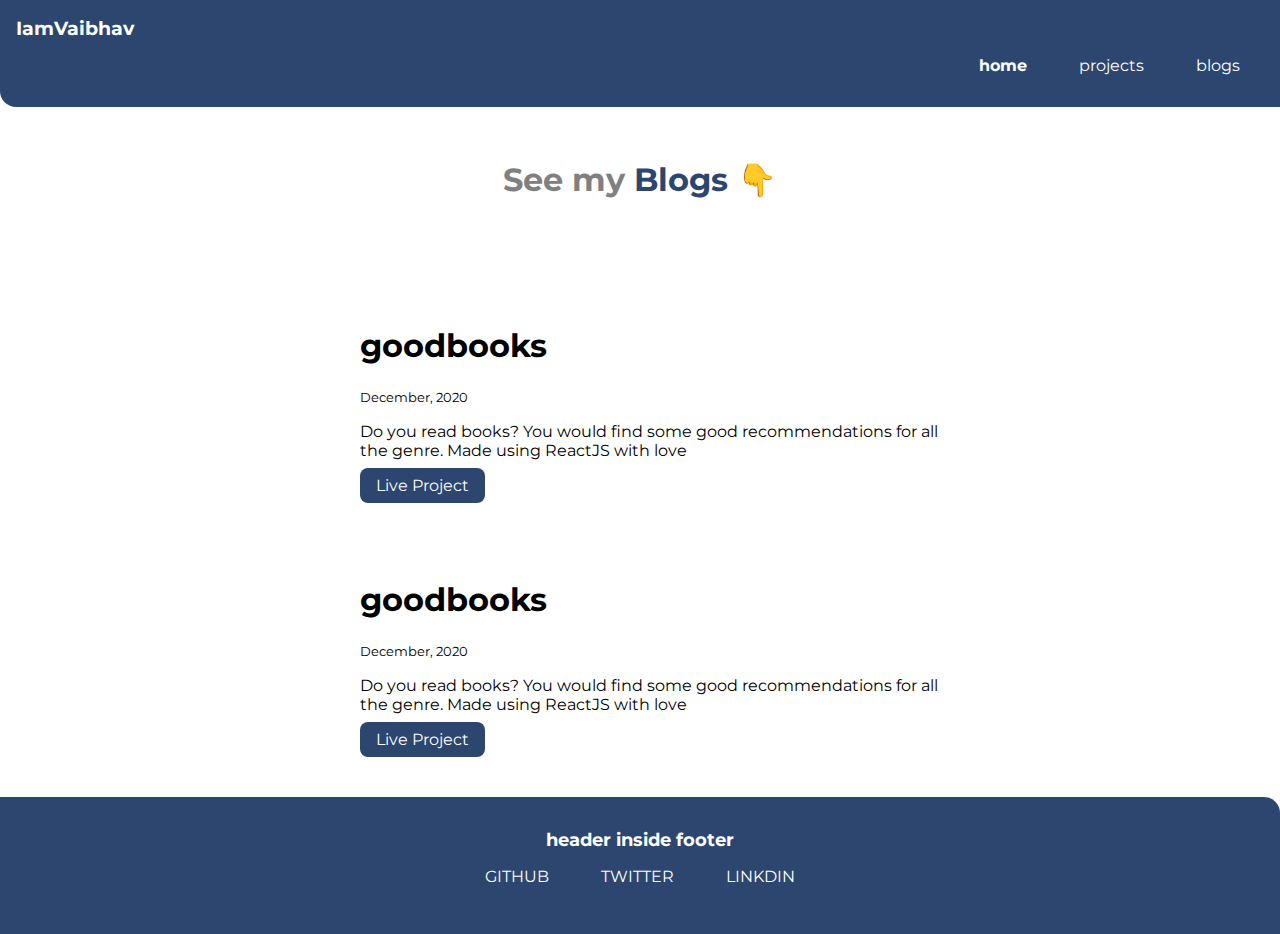
==== blogs.html @ 4c28183a "final commit" ====
<!DOCTYPE html>
<html lang="en">

<head>
    <meta charset="UTF-8" />
    <meta name="viewport" content="width=device-width, initial-scale=1.0" />
    <link rel="stylesheet" href="style.css" />
    <title>blogs | vaibhav</title>
    <link rel="shortcut icon" href="hero.svg" type="image/svg">
</head>

<body>
    <nav class="navigation">
        <div class="nav-brand">IamVaibhav</div>
        <ul class="list-non-bullet nav-pills">
            <li class="list-inline">
                <a class="link link-active" href="/">home</a>
            </li>
            <li class="list-inline">
                <a class="link" href="projects.html">projects</a>
            </li>
            <li class="list-inline">
                <a class="link" href="blogs.html">blogs</a>
            </li>
        </ul>
    </nav>

    <header class="hero">
        <h1 class="hero-heading">
            See my <span class="hero-heading-bold">Blogs 👇</span>
        </h1>
    </header>

    <h2></h2>

    <ul class="list-non-bullet">
        <li>
            <article class="showcase-list container center-container">
                <h1>goodbooks</h1>
                <small>December, 2020</small>
                <p>
                    Do you read books? You would find some good recommendations for all
                    the genre. Made using ReactJS with love
                </p>

                <a class="link link-primary" href="https://hiq3h.csb.app/">Live Project</a>
            </article>
        </li>

        <li>
            <article class="showcase-list container center-container">
                <h1>goodbooks</h1>
                <small>December, 2020</small>
                <p>
                    Do you read books? You would find some good recommendations for all
                    the genre. Made using ReactJS with love
                </p>

                <a class="link link-primary" href="https://hiq3h.csb.app/">Live Project</a>
            </article>
        </li>


    </ul>

    <footer class="footer">
        <div class="footer-header">header inside footer</div>
        <ul class="social-link list-non-bullet">

            <li class="list-inline"><a class="link" href="https://github.com/neogvaibhav">GITHUB</a></li>
            <li class="list-inline"><a class="link" href="https://twitter.com/neogvaibhav">TWITTER</a></li>
            <li class="list-inline"><a class="link" href="www.linkedin.com/in/neogvaibhav">LINKDIN</a></li>

        </ul>
    </footer>
</body>

</html>
---- style.css ----
@import url('https://fonts.googleapis.com/css2?family=Montserrat:wght@400;700&display=swap');

:root{
    --primary-color : #2C466F;

}


body{
    font-family: 'montserrat' ,sans-serif;
    margin: 0px
}

hr{
    margin: 2rem 0rem;
}


.container{

    padding-left: 1rem;
    padding-right: 1rem;
}

.center-container{
    max-width: 600px;
    margin: auto;
}

.link{
    text-decoration: none;
    padding: 0.5rem 1rem;
    margin-top: 1rem;
    margin-bottom: 1rem;
    box-sizing: border-box;
}

.link-primary{
    background-color:var(--primary-color);
    border-radius: 0.5rem;
    color: white;
}

.link-secondary{
    color:var(--primary-color);
    border-radius: 0.5rem;
    border: 1px solid var(--primary-color);
    
}

.list-non-bullet{
    list-style: none;
}

.list-inline{
    display: inline;
    padding: 0rem 0.5rem;
}

.showcase-list {
    padding: 2rem;
}

.navigation{
    background-color: var(--primary-color);
    color: white;
    padding: 1rem;
    border-bottom-left-radius: 1rem;
}
.nav-brand{
    font-weight: bold;
    font-size: 1.2rem;


}
.navigation .link{
    color: white ;
}

.nav-pills{
    text-align: right;
}

.link-active{
    font-weight: bold;
}

.hero{
    padding: 2rem;
    text-align: center;

}

.hero-image{
    max-width: 350px;
    display: block;
    margin: auto;
}

.hero-heading{
    color: gray;
}

.hero-heading-bold{
    color: var(--primary-color);
}

.section{
    padding: 2rem;
}

.section h1{
    text-align: center;
    padding: 2rem;
}

.section-grey{
    background-color: rgb(235, 235, 235);
}

.footer{
    background-color: var(--primary-color);
    padding: 2rem 1rem;
    text-align: center;
    color: white;
    border-top-right-radius: 1rem;
    
}

.footer-header{
    font-weight: bold;
    font-size: large;

}

.footer .link{
    color: white;
}

.footer ul{
    padding-inline-start: 0px;
}
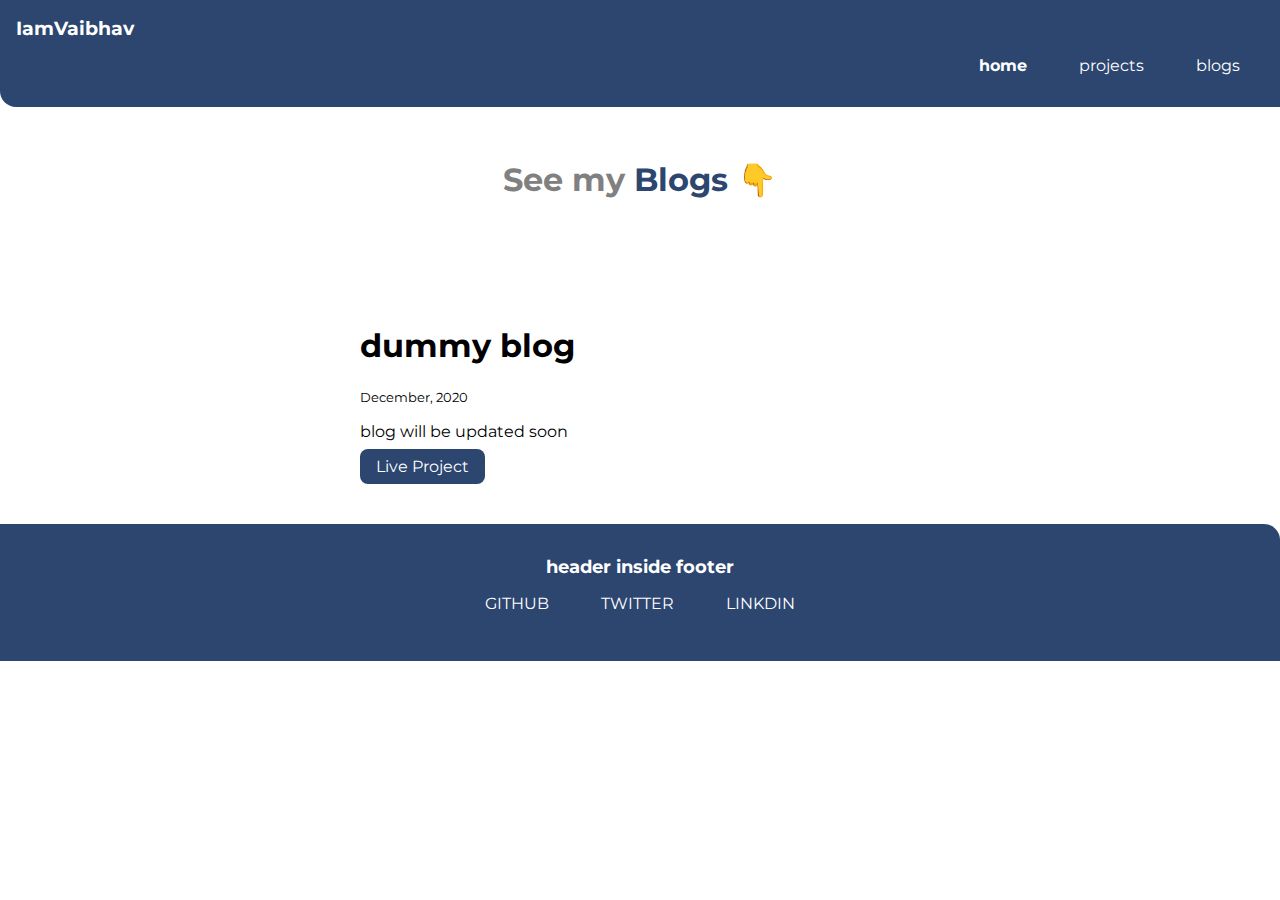
==== commit 1d9ef402: "final commit with all the links" ====
--- a/blogs.html
+++ b/blogs.html
@@ -14,7 +14,7 @@
         <div class="nav-brand">IamVaibhav</div>
         <ul class="list-non-bullet nav-pills">
             <li class="list-inline">
-                <a class="link link-active" href="/">home</a>
+                <a class="link link-active" href="index.html">home</a>
             </li>
             <li class="list-inline">
                 <a class="link" href="projects.html">projects</a>
@@ -36,27 +36,13 @@
     <ul class="list-non-bullet">
         <li>
             <article class="showcase-list container center-container">
-                <h1>goodbooks</h1>
+                <h1>dummy blog</h1>
                 <small>December, 2020</small>
                 <p>
-                    Do you read books? You would find some good recommendations for all
-                    the genre. Made using ReactJS with love
+                    blog will be updated soon
                 </p>
 
-                <a class="link link-primary" href="https://hiq3h.csb.app/">Live Project</a>
-            </article>
-        </li>
-
-        <li>
-            <article class="showcase-list container center-container">
-                <h1>goodbooks</h1>
-                <small>December, 2020</small>
-                <p>
-                    Do you read books? You would find some good recommendations for all
-                    the genre. Made using ReactJS with love
-                </p>
-
-                <a class="link link-primary" href="https://hiq3h.csb.app/">Live Project</a>
+                <a class="link link-primary" href="https://medium.com/p/28c9b52391f/edit">Live Project</a>
             </article>
         </li>
 
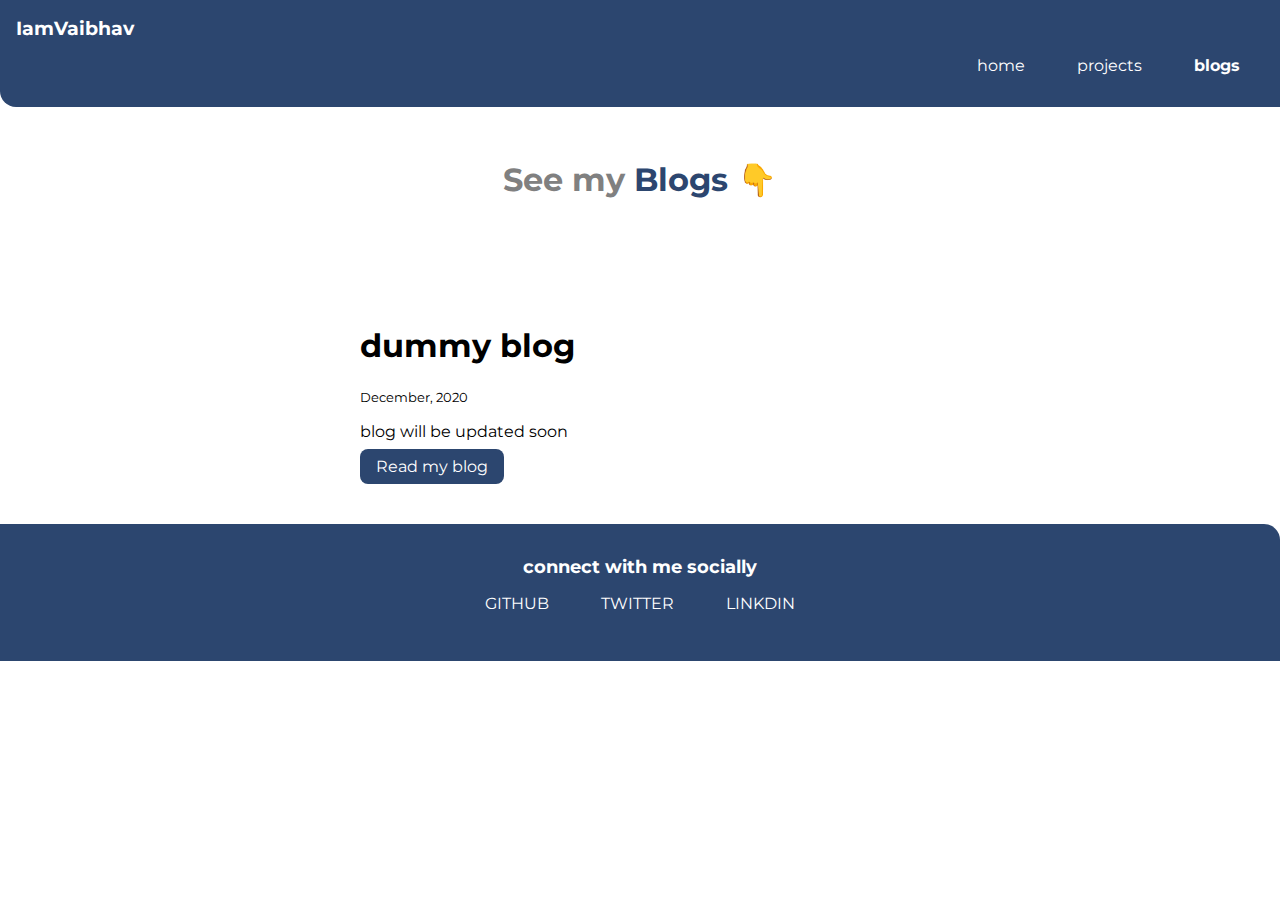
==== commit 10a4a247: "final commit" ====
--- a/blogs.html
+++ b/blogs.html
@@ -14,13 +14,13 @@
         <div class="nav-brand">IamVaibhav</div>
         <ul class="list-non-bullet nav-pills">
             <li class="list-inline">
-                <a class="link link-active" href="index.html">home</a>
+                <a class="link " href="index.html">home</a>
             </li>
             <li class="list-inline">
                 <a class="link" href="projects.html">projects</a>
             </li>
             <li class="list-inline">
-                <a class="link" href="blogs.html">blogs</a>
+                <a class="link link-active" href="blogs.html">blogs</a>
             </li>
         </ul>
     </nav>
@@ -42,7 +42,7 @@
                     blog will be updated soon
                 </p>
 
-                <a class="link link-primary" href="https://medium.com/p/28c9b52391f/edit">Live Project</a>
+                <a class="link link-primary" href="https://medium.com/p/28c9b52391f/edit">Read my blog</a>
             </article>
         </li>
 
@@ -50,12 +50,14 @@
     </ul>
 
     <footer class="footer">
-        <div class="footer-header">header inside footer</div>
+        <div class="footer-header">connect with me socially</div>
         <ul class="social-link list-non-bullet">
+
+            
 
             <li class="list-inline"><a class="link" href="https://github.com/neogvaibhav">GITHUB</a></li>
             <li class="list-inline"><a class="link" href="https://twitter.com/neogvaibhav">TWITTER</a></li>
-            <li class="list-inline"><a class="link" href="www.linkedin.com/in/neogvaibhav">LINKDIN</a></li>
+            <li class="list-inline"><a class="link" href="https://linkedin.com/in/neogvaibhav">LINKDIN</a></li>
 
         </ul>
     </footer>
